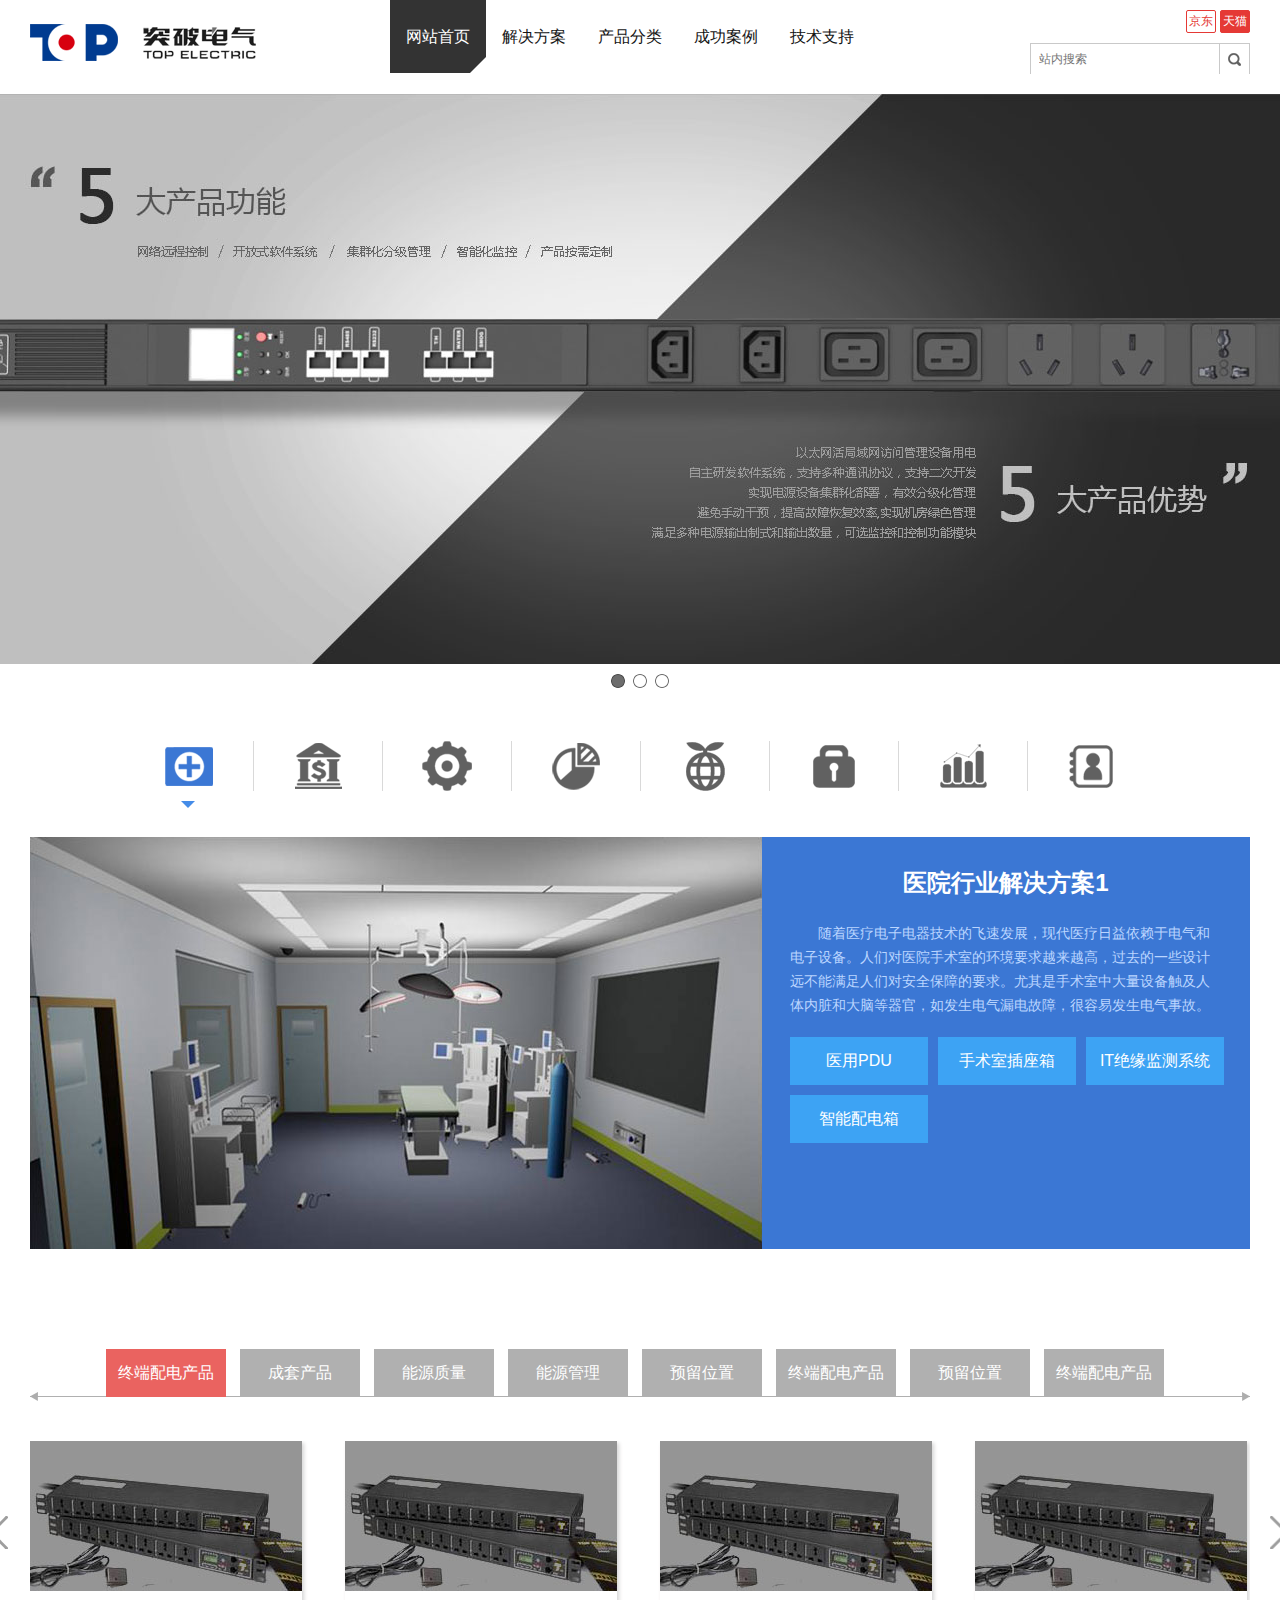
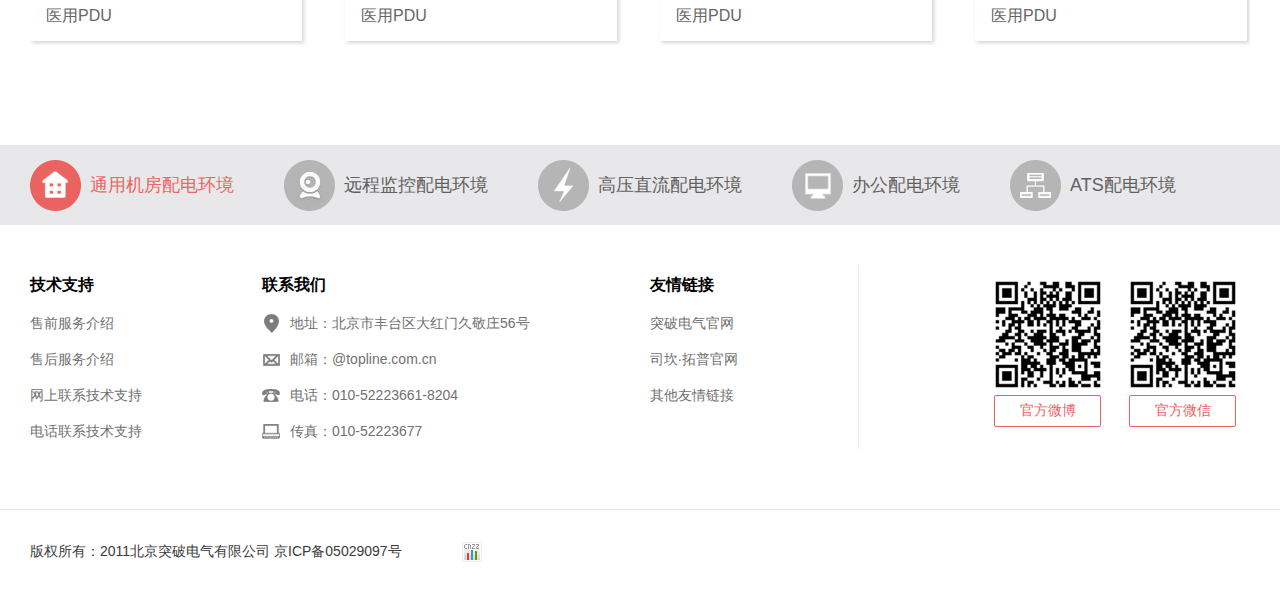
==== index.html @ 9ebaf7be "完成首页和列表页" ====
<!DOCTYPE html>
<html lang="">
<head>
  <meta charset="UTF-8">
  <title>突破电气</title>
  <link rel="stylesheet" href="css/base.css">
  <link rel="stylesheet" href="css/index.css">
  <script src="js/jquery.min.js"></script>
  <script src="js/jquery.SuperSlide.2.1.1.js"></script>
  <script src="js/init.js"></script>
</head>
<body>
  <div id="head" class="clearfix">
    <div class="container clearfix">
      <div class="logo left"><a href="javascript:;"><img src="images/logo.png" alt=""></a></div>
      <div class="topnav">
        <ul class="menu left">
          <li class="active"><a href="javascript:;">网站首页</a></li>
          <li><a href="javascript:;">解决方案</a></li>
          <li><a href="javascript:;">产品分类</a></li>
          <li><a href="javascript:;">成功案例</a></li>
          <li><a href="javascript:;">技术支持</a></li>
        </ul>
      </div>
      <form action="" class="search right">
        <div class="labels">
          <label class="active"><input  name="search" type="radio" value="0" checked="checked" />天猫</label> 
          <label class=""><input  name="search" type="radio" value="1" />京东</label>
        </div>
        <input type="text" placeholder="站内搜索" value=""><button></button>
      </form>
    </div>
  </div>
  <div class="slideBox">
    <ul class="bd">
      <li><a href="javascript:;"><img src="images/focusimg_1.jpg" alt=""></a></li>
      <li><a href="javascript:;"><img src="images/focusimg_1.jpg" alt=""></a></li>
      <li><a href="javascript:;"><img src="images/focusimg_1.jpg" alt=""></a></li>
    </ul>
    <div class="hd">
        <ul><li class="on"></li><li></li><li></li></ul>
    </div>
  </div>
  <div class="slideBoxList container clearfix">
    <div class="hd">
        <ul class="topImg"><li class="on"></li><li></li><li></li><li></li><li></li><li></li><li></li><li></li></ul>
    </div>
    <ul class="bottomImg"><li class="active"></li><li></li><li></li><li></li><li></li><li></li><li></li><li></li></ul>
    <ul class="bd">
      <li>
          <img src="images/image-2.jpg" alt="" class="">
          <div class="rightDis right">
            <h1>医院行业解决方案1</h1>
            <p>随着医疗电子电器技术的飞速发展，现代医疗日益依赖于电气和电子设备。人们对医院手术室的环境要求越来越高，过去的一些设计远不能满足人们对安全保障的要求。尤其是手术室中大量设备触及人体内脏和大脑等器官，如发生电气漏电故障，很容易发生电气事故。</p>
            <ul class="clearfix">
              <li><a href="javascript:;">医用PDU</a></li>
              <li><a href="javascript:;">手术室插座箱</a></li>
              <li><a href="javascript:;">IT绝缘监测系统</a></li>
              <li><a href="javascript:;">智能配电箱</a></li>
            </ul>
          </div>
      </li>
      <li>
          <img src="images/image-2.jpg" alt="" class="">
          <div class="rightDis right">
            <h1>医院行业解决方案2</h1>
            <p>随着医疗电子电器技术的飞速发展，现代医疗日益依赖于电气和电子设备。人们对医院手术室的环境要求越来越高，过去的一些设计远不能满足人们对安全保障的要求。尤其是手术室中大量设备触及人体内脏和大脑等器官，如发生电气漏电故障，很容易发生电气事故。</p>
            <ul class="clearfix">
              <li><a href="javascript:;">医用PDU</a></li>
              <li><a href="javascript:;">手术室插座箱</a></li>
              <li><a href="javascript:;">IT绝缘监测系统</a></li>
              <li><a href="javascript:;">智能配电箱</a></li>
            </ul>
          </div>
      </li>
      <li>
          <img src="images/image-2.jpg" alt="" class="">
          <div class="rightDis right">
            <h1>医院行业解决方案3</h1>
            <p>随着医疗电子电器技术的飞速发展，现代医疗日益依赖于电气和电子设备。人们对医院手术室的环境要求越来越高，过去的一些设计远不能满足人们对安全保障的要求。尤其是手术室中大量设备触及人体内脏和大脑等器官，如发生电气漏电故障，很容易发生电气事故。</p>
            <ul class="clearfix">
              <li><a href="javascript:;">医用PDU</a></li>
              <li><a href="javascript:;">手术室插座箱</a></li>
              <li><a href="javascript:;">IT绝缘监测系统</a></li>
              <li><a href="javascript:;">智能配电箱</a></li>
            </ul>
          </div>
      </li>
      <li>
          <img src="images/image-2.jpg" alt="" class="">
          <div class="rightDis right">
            <h1>医院行业解决方案4</h1>
            <p>随着医疗电子电器技术的飞速发展，现代医疗日益依赖于电气和电子设备。人们对医院手术室的环境要求越来越高，过去的一些设计远不能满足人们对安全保障的要求。尤其是手术室中大量设备触及人体内脏和大脑等器官，如发生电气漏电故障，很容易发生电气事故。</p>
            <ul class="clearfix">
              <li><a href="javascript:;">医用PDU</a></li>
              <li><a href="javascript:;">手术室插座箱</a></li>
              <li><a href="javascript:;">IT绝缘监测系统</a></li>
              <li><a href="javascript:;">智能配电箱</a></li>
            </ul>
          </div>
      </li>
      <li>
          <img src="images/image-2.jpg" alt="" class="">
          <div class="rightDis right">
            <h1>医院行业解决方案5</h1>
            <p>随着医疗电子电器技术的飞速发展，现代医疗日益依赖于电气和电子设备。人们对医院手术室的环境要求越来越高，过去的一些设计远不能满足人们对安全保障的要求。尤其是手术室中大量设备触及人体内脏和大脑等器官，如发生电气漏电故障，很容易发生电气事故。</p>
            <ul class="clearfix">
              <li><a href="javascript:;">医用PDU</a></li>
              <li><a href="javascript:;">手术室插座箱</a></li>
              <li><a href="javascript:;">IT绝缘监测系统</a></li>
              <li><a href="javascript:;">智能配电箱</a></li>
            </ul>
          </div>
      </li>
      <li>
          <img src="images/image-2.jpg" alt="" class="">
          <div class="rightDis right">
            <h1>医院行业解决方案6</h1>
            <p>随着医疗电子电器技术的飞速发展，现代医疗日益依赖于电气和电子设备。人们对医院手术室的环境要求越来越高，过去的一些设计远不能满足人们对安全保障的要求。尤其是手术室中大量设备触及人体内脏和大脑等器官，如发生电气漏电故障，很容易发生电气事故。</p>
            <ul class="clearfix">
              <li><a href="javascript:;">医用PDU</a></li>
              <li><a href="javascript:;">手术室插座箱</a></li>
              <li><a href="javascript:;">IT绝缘监测系统</a></li>
              <li><a href="javascript:;">智能配电箱</a></li>
            </ul>
          </div>
      </li>
      <li>
          <img src="images/image-2.jpg" alt="" class="">
          <div class="rightDis right">
            <h1>医院行业解决方案7</h1>
            <p>随着医疗电子电器技术的飞速发展，现代医疗日益依赖于电气和电子设备。人们对医院手术室的环境要求越来越高，过去的一些设计远不能满足人们对安全保障的要求。尤其是手术室中大量设备触及人体内脏和大脑等器官，如发生电气漏电故障，很容易发生电气事故。</p>
            <ul class="clearfix">
              <li><a href="javascript:;">医用PDU</a></li>
              <li><a href="javascript:;">手术室插座箱</a></li>
              <li><a href="javascript:;">IT绝缘监测系统</a></li>
              <li><a href="javascript:;">智能配电箱</a></li>
            </ul>
          </div>
      </li>
      <li>
          <img src="images/image-2.jpg" alt="" class="">
          <div class="rightDis right">
            <h1>医院行业解决方案8</h1>
            <p>随着医疗电子电器技术的飞速发展，现代医疗日益依赖于电气和电子设备。人们对医院手术室的环境要求越来越高，过去的一些设计远不能满足人们对安全保障的要求。尤其是手术室中大量设备触及人体内脏和大脑等器官，如发生电气漏电故障，很容易发生电气事故。</p>
            <ul class="clearfix">
              <li><a href="javascript:;">医用PDU</a></li>
              <li><a href="javascript:;">手术室插座箱</a></li>
              <li><a href="javascript:;">IT绝缘监测系统</a></li>
              <li><a href="javascript:;">智能配电箱</a></li>
            </ul>
          </div>
      </li>
    </ul>
  </div>
  <div class="container slideParBox clearfix">
    <span class="sL"></span>
    <ul class="parHd">
      <li class="on">终端配电产品</li>
      <li>成套产品</li>
      <li>能源质量</li>
      <li>能源管理</li>
      <li>预留位置</li>
      <li>终端配电产品</li>
      <li>预留位置</li>
      <li>终端配电产品</li>
    </ul>
    <span class="sR"></span>
    <ul class="parBd">
      <li>
        <div class="slideChiBox">
          <a class="sPrev" href="javascript:void(0)"></a>
          <ul class="inbd">
            <li>
              <a href="javascript:;"><img src="images/listImg.jpg" alt=""></a>
              <h2><a href="javascript:;">医用PDU</a></h2>
            </li>
            <li>
              <a href="javascript:;"><img src="images/listImg.jpg" alt=""></a>
              <h2><a href="javascript:;">医用PDU</a></h2>
            </li>
            <li>
              <a href="javascript:;"><img src="images/listImg.jpg" alt=""></a>
              <h2><a href="javascript:;">医用PDU</a></h2>
            </li>
            <li>
              <a href="javascript:;"><img src="images/listImg.jpg" alt=""></a>
              <h2><a href="javascript:;">医用PDU</a></h2>
            </li>
          </ul>
          <a class="sNext" href="javascript:void(0)"></a>
        </div>
      </li>
      <li>
        <div class="slideChiBox">
          <a class="sPrev" href="javascript:void(0)"></a>
          <ul class="inbd">
            <li>
              <a href="javascript:;"><img src="images/listImg.jpg" alt=""></a>
              <h2><a href="javascript:;">医用PDU</a></h2>
            </li>
            <li>
              <a href="javascript:;"><img src="images/listImg.jpg" alt=""></a>
              <h2><a href="javascript:;">医用PDU</a></h2>
            </li>
            <li>
              <a href="javascript:;"><img src="images/listImg.jpg" alt=""></a>
              <h2><a href="javascript:;">医用PDU</a></h2>
            </li>
            <li>
              <a href="javascript:;"><img src="images/listImg.jpg" alt=""></a>
              <h2><a href="javascript:;">医用PDU</a></h2>
            </li>
          </ul>
          <a class="sNext" href="javascript:void(0)"></a>
        </div>
      </li>
      <li>
        <div class="slideChiBox">
          <a class="sPrev" href="javascript:void(0)"></a>
          <ul class="inbd">
            <li>
              <a href="javascript:;"><img src="images/listImg.jpg" alt=""></a>
              <h2><a href="javascript:;">医用PDU</a></h2>
            </li>
            <li>
              <a href="javascript:;"><img src="images/listImg.jpg" alt=""></a>
              <h2><a href="javascript:;">医用PDU</a></h2>
            </li>
            <li>
              <a href="javascript:;"><img src="images/listImg.jpg" alt=""></a>
              <h2><a href="javascript:;">医用PDU</a></h2>
            </li>
            <li>
              <a href="javascript:;"><img src="images/listImg.jpg" alt=""></a>
              <h2><a href="javascript:;">医用PDU</a></h2>
            </li>
          </ul>
          <a class="sNext" href="javascript:void(0)"></a>
        </div>
      </li>
      <li>
        <div class="slideChiBox">
          <a class="sPrev" href="javascript:void(0)"></a>
          <ul class="inbd">
            <li>
              <a href="javascript:;"><img src="images/listImg.jpg" alt=""></a>
              <h2><a href="javascript:;">医用PDU</a></h2>
            </li>
            <li>
              <a href="javascript:;"><img src="images/listImg.jpg" alt=""></a>
              <h2><a href="javascript:;">医用PDU</a></h2>
            </li>
            <li>
              <a href="javascript:;"><img src="images/listImg.jpg" alt=""></a>
              <h2><a href="javascript:;">医用PDU</a></h2>
            </li>
            <li>
              <a href="javascript:;"><img src="images/listImg.jpg" alt=""></a>
              <h2><a href="javascript:;">医用PDU</a></h2>
            </li>
          </ul>
          <a class="sNext" href="javascript:void(0)"></a>
        </div>
      </li>
      <li>
        <div class="slideChiBox">
          <a class="sPrev" href="javascript:void(0)"></a>
          <ul class="inbd">
            <li>
              <a href="javascript:;"><img src="images/listImg.jpg" alt=""></a>
              <h2><a href="javascript:;">医用PDU</a></h2>
            </li>
            <li>
              <a href="javascript:;"><img src="images/listImg.jpg" alt=""></a>
              <h2><a href="javascript:;">医用PDU</a></h2>
            </li>
            <li>
              <a href="javascript:;"><img src="images/listImg.jpg" alt=""></a>
              <h2><a href="javascript:;">医用PDU</a></h2>
            </li>
            <li>
              <a href="javascript:;"><img src="images/listImg.jpg" alt=""></a>
              <h2><a href="javascript:;">医用PDU</a></h2>
            </li>
          </ul>
          <a class="sNext" href="javascript:void(0)"></a>
        </div>
      </li>
      <li>
        <div class="slideChiBox">
          <a class="sPrev" href="javascript:void(0)"></a>
          <ul class="inbd">
            <li>
              <a href="javascript:;"><img src="images/listImg.jpg" alt=""></a>
              <h2><a href="javascript:;">医用PDU</a></h2>
            </li>
            <li>
              <a href="javascript:;"><img src="images/listImg.jpg" alt=""></a>
              <h2><a href="javascript:;">医用PDU</a></h2>
            </li>
            <li>
              <a href="javascript:;"><img src="images/listImg.jpg" alt=""></a>
              <h2><a href="javascript:;">医用PDU</a></h2>
            </li>
            <li>
              <a href="javascript:;"><img src="images/listImg.jpg" alt=""></a>
              <h2><a href="javascript:;">医用PDU</a></h2>
            </li>
          </ul>
          <a class="sNext" href="javascript:void(0)"></a>
        </div>
      </li>
      <li>
        <div class="slideChiBox">
          <a class="sPrev" href="javascript:void(0)"></a>
          <ul class="inbd">
            <li>
              <a href="javascript:;"><img src="images/listImg.jpg" alt=""></a>
              <h2><a href="javascript:;">医用PDU</a></h2>
            </li>
            <li>
              <a href="javascript:;"><img src="images/listImg.jpg" alt=""></a>
              <h2><a href="javascript:;">医用PDU</a></h2>
            </li>
            <li>
              <a href="javascript:;"><img src="images/listImg.jpg" alt=""></a>
              <h2><a href="javascript:;">医用PDU</a></h2>
            </li>
            <li>
              <a href="javascript:;"><img src="images/listImg.jpg" alt=""></a>
              <h2><a href="javascript:;">医用PDU</a></h2>
            </li>
          </ul>
          <a class="sNext" href="javascript:void(0)"></a>
        </div>
      </li>
      <li>
        <div class="slideChiBox">
          <a class="sPrev" href="javascript:void(0)"></a>
          <ul class="inbd">
            <li>
              <a href="javascript:;"><img src="images/listImg.jpg" alt=""></a>
              <h2><a href="javascript:;">医用PDU</a></h2>
            </li>
            <li>
              <a href="javascript:;"><img src="images/listImg.jpg" alt=""></a>
              <h2><a href="javascript:;">医用PDU</a></h2>
            </li>
            <li>
              <a href="javascript:;"><img src="images/listImg.jpg" alt=""></a>
              <h2><a href="javascript:;">医用PDU</a></h2>
            </li>
            <li>
              <a href="javascript:;"><img src="images/listImg.jpg" alt=""></a>
              <h2><a href="javascript:;">医用PDU</a></h2>
            </li>
          </ul>
          <a class="sNext" href="javascript:void(0)"></a>
        </div>
      </li>
    </ul>
  </div>
  <div class="iListModule">
    <ul class="container clearfix">
      <li class="on"><a href="javascript:;">通用机房配电环境</a></li>
      <li><a href="javascript:;">远程监控配电环境</a></li>
      <li><a href="javascript:;">高压直流配电环境</a></li>
      <li><a href="javascript:;">办公配电环境</a></li>
      <li><a href="javascript:;">ATS配电环境</a></li>
    </ul>
  </div>
  <div class="footerNav container clearfix">
    <div class="navList left">
      <dl>
        <dt>技术支持</dt>
        <dd><a href="javascript:;">售前服务介绍</a></dd>
        <dd><a href="javascript:;">售后服务介绍</a></dd>
        <dd><a href="javascript:;">网上联系技术支持</a></dd>
        <dd><a href="javascript:;">电话联系技术支持</a></dd>
      </dl>
      <dl class="contact">
        <dt>联系我们</dt>
        <dd>地址：北京市丰台区大红门久敬庄56号</dd>
        <dd>邮箱：@topline.com.cn</dd>
        <dd>电话：010-52223661-8204</dd>
        <dd>传真：010-52223677</dd>
      </dl>
      <dl>
        <dt>友情链接</dt>
        <dd><a href="javascript:;">突破电气官网</a></dd>
        <dd><a href="javascript:;">司坎·拓普官网</a></dd>
        <dd><a href="javascript:;">其他友情链接</a></dd>
      </dl>
    </div>
    <div class="wbAndWx right">
      <div class="wb">
        <img src="images/wb.png" alt="">
        <p>官方微博</p>
      </div>
      <div class="wx">
        <img src="images/wx.jpg" alt="">
        <p>官方微信</p>
      </div>
    </div>
  </div>
  <div class="footerButtom">
    <p class="container">版权所有：2011北京突破电气有限公司 京ICP备05029097号<a href="javascript:;"><img src="images/cnzz.jpg" alt=""></a></p>
  </div>
</body>
</html>
---- css/base.css ----
@charset "utf-8";

body,ol,ul,h1,h2,h3,h4,h5,h6,p,th,td,dl,dd,form,fieldset,legend,input,textarea,select{margin:0;padding:0} 
body{font:14px"微软雅黑","Arial Narrow",HELVETICA;background:#fff;-webkit-text-size-adjust:100%;} 
a{color:#616161;text-decoration:none} 
a:hover{color:#eb6664;} 
em{font-style:normal} 
li{list-style:none} 
img{border:0;vertical-align:middle} 
table{border-collapse:collapse;border-spacing:0} 
input,select,button{outline:none;}
.left{float: left;}
.right{float: right;}
.clearfix:after{content: "";clear: both;display: block;}

#head{margin-bottom: 20px;height: 74px;overflow: hidden;}
.container{width: 1220px;margin: 0 auto;}
.logo{margin-right: 134px;}
.logo img{display: block;margin-top:24px;}

.menu{}
.menu li{float: left;}
.menu a{display: inline-block;font-size: 16px;color: #141414;line-height: 74px;width: 96px;text-align: center;}
.menu .active{background: url(../images/menubg.png) no-repeat top left;}
.menu .active a{color: #fff;}

.search{margin-top: 10px;}
.search label{float: right;border: 1px solid #e53935;border-radius: 2px;color:#fff;margin: 0 0 10px 4px;padding: 2px;color:#e53935;cursor: pointer;font-size: 12px;}
.search input[name='search']{display: none;}
.search input[type="text"]{width: 172px;height: 30px;border: 1px solid #c9c9c9;line-height: 30px;padding: 0 8px;font-size: 12px;}
.search label.active{color:#fff;background: #e53935;}
.search button{height: 32px;width: 30px;border: 1px solid #c9c9c9;border-left: none;background: none;background: #fff url(../images/search.png) center center no-repeat;vertical-align: bottom;cursor: pointer;}



.footerNav{margin-bottom: 60px;}
.footerNav .navList{border-right: 1px solid #e8e8ea;}
.footerNav .navList dl{float: left;padding-right: 120px;line-height: 40px;}
.footerNav .navList dl dt{font-size: 16px;font-weight: bold;}
.footerNav .navList dl dd{line-height: 36px;color: #717171;}
.footerNav .navList dl dd a{color: #717171;}
.contact dd{padding-left: 28px;}
.contact dd:nth-of-type(1){background: url(../images/icon-21.png) no-repeat left center;}
.contact dd:nth-of-type(2){background: url(../images/icon-22.png) no-repeat left center;}
.contact dd:nth-of-type(3){background: url(../images/icon-23.png) no-repeat left center;}
.contact dd:nth-of-type(4){background: url(../images/icon-24.png) no-repeat left center;}

.wbAndWx{display: table;width: 270px;margin-top: 16px;}
.wbAndWx div{display: table-cell;width:135px;text-align: center;}
.wbAndWx div img{width: 108px;height: 108px;}
.wbAndWx p{color: #ea6360;border: 1px solid #ea6360;padding: 4px;border-radius: 2px;padding: 6px;margin:6px 14px;}

.footerButtom{border-top: 1px solid #e8e8ea;}
.footerButtom p{line-height: 82px;color: #3b3b3b;}
.footerButtom p a{margin-left: 60px;}
.footerButtom p img{line-height: 82px;}
---- css/index.css ----
@charset "utf-8";

.slideBox .bd{overflow: hidden;height: 570px;}
.slideBox .bd img{padding-left: 50%;margin-left: -960px;}
.slideBox .hd{text-align: center;margin: 10px 0;}
.slideBox .hd li{display: inline-block;width: 14px;height: 14px;background: url(../images/focus_active.png) no-repeat center center;margin: 0 4px;cursor: pointer;}
.slideBox .hd li.on{background: url(../images/focus_normal.png) no-repeat center center;}


.slideBoxList {margin-top: 50px;margin-bottom: 100px;}
.slideBoxList .hd{text-align: center;}
.slideBoxList .hd .topImg li{display: inline-block;width: 128px;height: 50px;border-right: 1px solid #d9d9d9;cursor: pointer;}
.slideBoxList .hd .topImg li:last-child{border: none;}
.slideBoxList .hd .topImg li:nth-of-type(1){background: url(../images/icon_01.png) no-repeat center center;}
.slideBoxList .hd .topImg li:nth-of-type(2){background: url(../images/icon_02.png) no-repeat center center;}
.slideBoxList .hd .topImg li:nth-of-type(3){background: url(../images/icon_03.png) no-repeat center center;}
.slideBoxList .hd .topImg li:nth-of-type(4){background: url(../images/icon_04.png) no-repeat center center;}
.slideBoxList .hd .topImg li:nth-of-type(5){background: url(../images/icon_05.png) no-repeat center center;}
.slideBoxList .hd .topImg li:nth-of-type(6){background: url(../images/icon_06.png) no-repeat center center;}
.slideBoxList .hd .topImg li:nth-of-type(7){background: url(../images/icon_07.png) no-repeat center center;}
.slideBoxList .hd .topImg li:nth-of-type(8){background: url(../images/icon_08.png) no-repeat center center;}
.slideBoxList .hd .topImg li.on:nth-of-type(1){background: url(../images/icon_01-on.png) no-repeat center center;}
.slideBoxList .hd .topImg li.on:nth-of-type(2){background: url(../images/icon_02-on.png) no-repeat center center;}
.slideBoxList .hd .topImg li.on:nth-of-type(3){background: url(../images/icon_03-on.png) no-repeat center center;}
.slideBoxList .hd .topImg li.on:nth-of-type(4){background: url(../images/icon_04-on.png) no-repeat center center;}
.slideBoxList .hd .topImg li.on:nth-of-type(5){background: url(../images/icon_05-on.png) no-repeat center center;}
.slideBoxList .hd .topImg li.on:nth-of-type(6){background: url(../images/icon_06-on.png) no-repeat center center;}
.slideBoxList .hd .topImg li.on:nth-of-type(7){background: url(../images/icon_07-on.png) no-repeat center center;}
.slideBoxList .hd .topImg li.on:nth-of-type(8){background: url(../images/icon_08-on.png) no-repeat center center;}
.slideBoxList .bottomImg{text-align: center;margin-bottom: 20px;}
.slideBoxList .bottomImg li{display: inline-block;width: 128px;height: 20px;border-right: 1px solid #fff;}
.slideBoxList .bottomImg li.active{background: url(../images/icon_on.png)no-repeat center center;}
.slideBoxList .bd{background: #3b77d4;height: 412px;overflow: hidden;}
.slideBoxList .bd .rightDis{width: 432px;padding: 28px;overflow: hidden;}
.slideBoxList .bd .rightDis h1{text-align: center;font-size: 24px;margin-bottom: 20px;line-height: 36px;color: #fff;}
.slideBoxList .bd .rightDis p{text-indent: 2em;color: #bad5ff;line-height: 24px;font-size: 14px;}
.slideBoxList .bd .rightDis ul{margin-top: 20px;width: 450px;}
.slideBoxList .bd .rightDis ul li{display: inline-block;text-align: center;width: 138px;height: 48px;line-height: 48px;background: #3da3f4;float: left;margin:0 10px 10px 0;}
.slideBoxList .bd .rightDis ul li a{color: #fff;font-size: 16px;}
.slideBoxList .bd img{width: 732px;height: 412px;}

.slideParBox{margin-bottom: 100px;position: relative;}
.slideParBox .parHd{text-align: center;border-bottom: 1px solid #b0b0b0;}
.slideParBox .parHd li{display: inline-block;width: 120px;height: 48px;line-height: 48px;color: #fff;background: #b0b0b0;font-size: 16px;cursor: pointer;margin-right: 10px;margin-bottom: -1px;}
.slideParBox .parHd li:last-child{margin: none;}
.slideParBox .parHd li.on{background: #ea6360;}
.slideParBox .sL,.slideParBox .sR{position: absolute;top:42px;width: 10px;height: 10px;}
.slideParBox .sL{background:url(../images/sl.png) no-repeat center center;left: -1px;}
.slideParBox .sR{background:url(../images/sr.png) no-repeat center center;right: -1px;}

.slideChiBox{position: relative;margin-top: 44px;}
.tempWrap{width: 1220px!important;}
.slideChiBox .inbd{padding-bottom: 4px!important;}
.slideChiBox .inbd li{display: inline-block;float: left;margin-right:43px;width: 272px;height: 200px;box-shadow: 2px 2px 4px #d6d5d5;}
.slideChiBox .inbd img{width: 272px;height: 150px;}
.slideChiBox .sPrev{position: absolute;left: -40px;top:74px;background: url(../images/icon-left.png) no-repeat center center;display: block;width:18px; height:34px;}
.slideChiBox .sNext{position: absolute;right: -38px;top:74px;background: url(../images/icon-right.png) no-repeat center center;display: block;width:18px; height:34px;}
.slideChiBox h2{font-size: 16px;font-weight: normal;line-height: 50px;padding:0 16px;}
.slideChiBox h2 a{color: #666;}

.iListModule{background: #e8e8ea;margin-bottom: 40px;}
.iListModule li{display: inline-block;float: left;padding:0 50px 0 60px;line-height: 80px;font-size: 18px;}
.iListModule li:nth-of-type(1){background: url(../images/icon-11.png) no-repeat left center;}
.iListModule li:nth-of-type(2){background: url(../images/icon-12.png) no-repeat left center;}
.iListModule li:nth-of-type(3){background: url(../images/icon-13.png) no-repeat left center;}
.iListModule li:nth-of-type(4){background: url(../images/icon-14.png) no-repeat left center;}
.iListModule li:nth-of-type(5){background: url(../images/icon-15.png) no-repeat left center;}
.iListModule li.on:nth-of-type(1){background: url(../images/icon-11-on.png) no-repeat left center;}
.iListModule li.on:nth-of-type(2){background: url(../images/icon-12-on.png) no-repeat left center;}
.iListModule li.on:nth-of-type(3){background: url(../images/icon-13-on.png) no-repeat left center;}
.iListModule li.on:nth-of-type(4){background: url(../images/icon-14-on.png) no-repeat left center;}
.iListModule li.on:nth-of-type(5){background: url(../images/icon-15-on.png) no-repeat left center;}
.iListModule li.on a{color: #eb6664;}
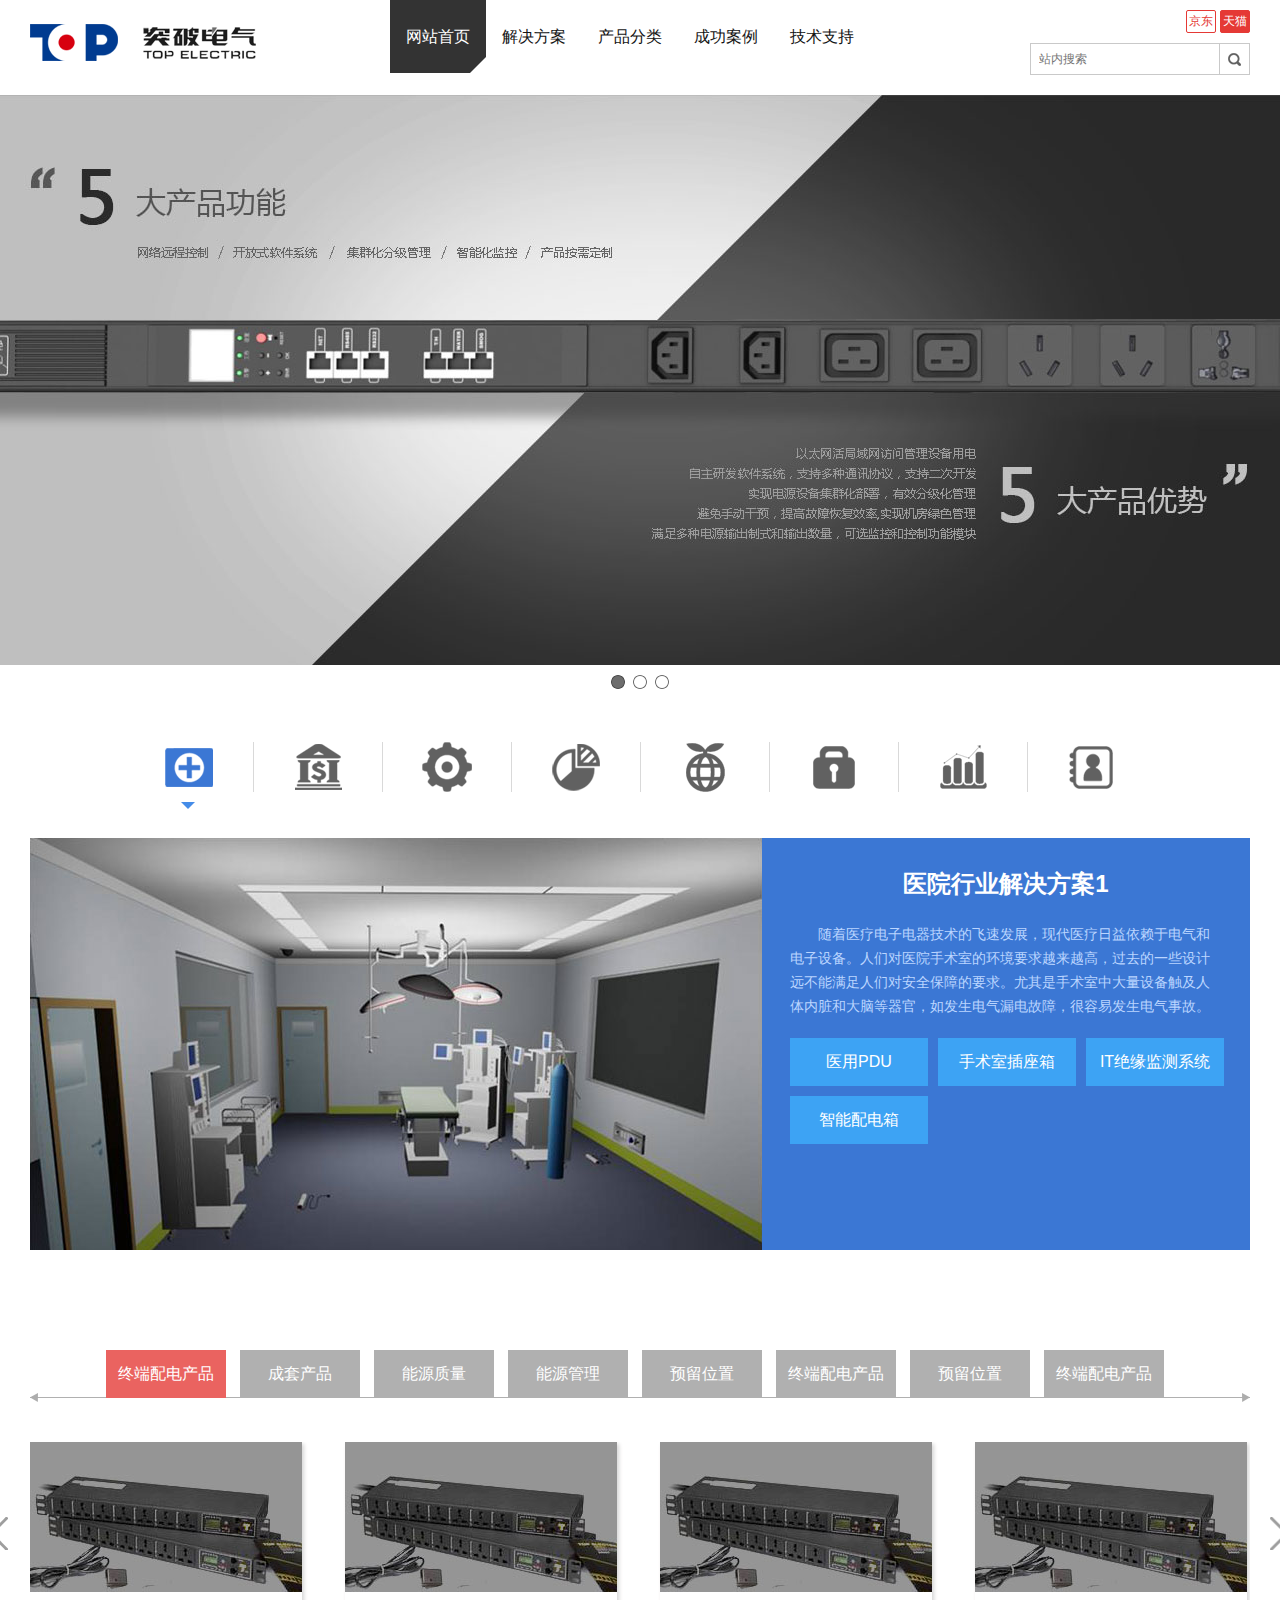
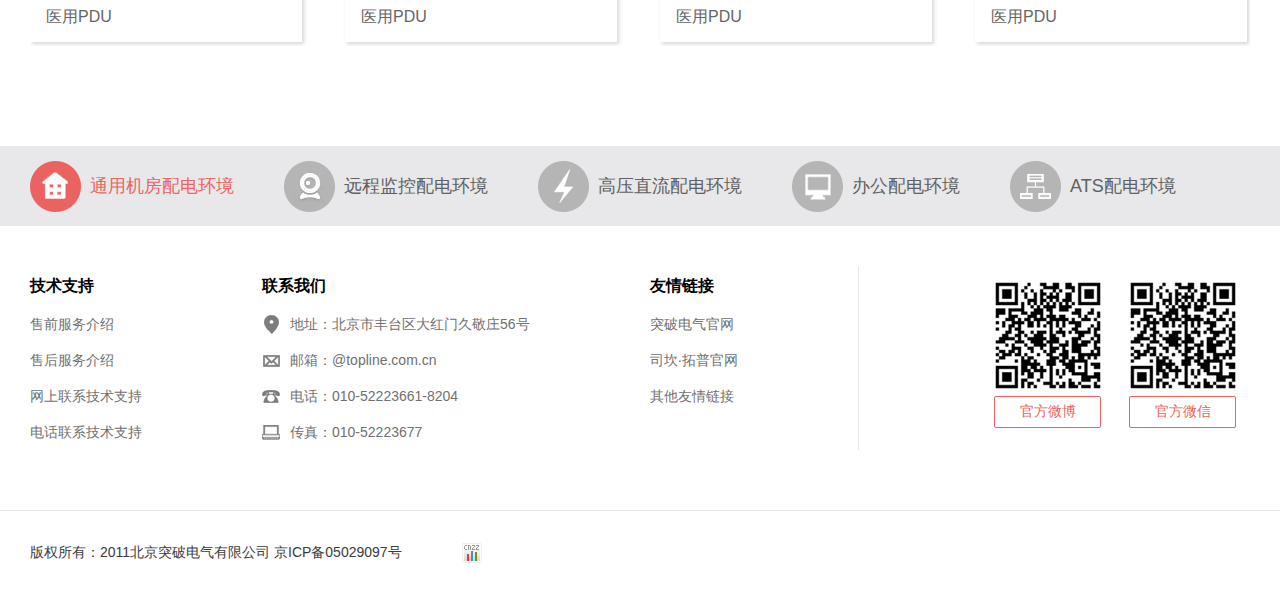
==== commit f5ef5fb0: "首页样式兼容360" ====
--- a/index.html
+++ b/index.html
@@ -2,6 +2,8 @@
 <html lang="">
 <head>
   <meta charset="UTF-8">
+  <!-- IE 兼容模式 -->
+  <meta http-equiv="X-UA-Compatible" content="IE=Edge">
   <title>突破电气</title>
   <link rel="stylesheet" href="css/base.css">
   <link rel="stylesheet" href="css/index.css">
@@ -23,7 +25,8 @@
         </ul>
       </div>
       <form action="" class="search right">
-        <div class="labels">
+      <!-- 加入clearfix清浮动 -->
+        <div class="labels clearfix">
           <label class="active"><input  name="search" type="radio" value="0" checked="checked" />天猫</label> 
           <label class=""><input  name="search" type="radio" value="1" />京东</label>
         </div>
--- a/css/base.css
+++ b/css/base.css
@@ -1,7 +1,7 @@
 @charset "utf-8";
 
 body,ol,ul,h1,h2,h3,h4,h5,h6,p,th,td,dl,dd,form,fieldset,legend,input,textarea,select{margin:0;padding:0} 
-body{font:14px"微软雅黑","Arial Narrow",HELVETICA;background:#fff;-webkit-text-size-adjust:100%;} 
+body{font:14px "微软雅黑","Arial Narrow",HELVETICA;background:#fff;-webkit-text-size-adjust:100%;} 
 a{color:#616161;text-decoration:none} 
 a:hover{color:#eb6664;} 
 em{font-style:normal} 
@@ -13,7 +13,8 @@
 .right{float: right;}
 .clearfix:after{content: "";clear: both;display: block;}
 
-#head{margin-bottom: 20px;height: 74px;overflow: hidden;}
+/*修改高度*/
+#head{margin-bottom: 20px;height: 75px;overflow: hidden;}
 .container{width: 1220px;margin: 0 auto;}
 .logo{margin-right: 134px;}
 .logo img{display: block;margin-top:24px;}
@@ -24,7 +25,8 @@
 .menu .active{background: url(../images/menubg.png) no-repeat top left;}
 .menu .active a{color: #fff;}
 
-.search{margin-top: 10px;}
+/*定宽*/
+.search{margin-top: 10px;width: 220px;}
 .search label{float: right;border: 1px solid #e53935;border-radius: 2px;color:#fff;margin: 0 0 10px 4px;padding: 2px;color:#e53935;cursor: pointer;font-size: 12px;}
 .search input[name='search']{display: none;}
 .search input[type="text"]{width: 172px;height: 30px;border: 1px solid #c9c9c9;line-height: 30px;padding: 0 8px;font-size: 12px;}
--- a/css/index.css
+++ b/css/index.css
@@ -48,10 +48,14 @@
 .slideParBox .sL{background:url(../images/sl.png) no-repeat center center;left: -1px;}
 .slideParBox .sR{background:url(../images/sr.png) no-repeat center center;right: -1px;}
 
+.slideParBox .parBd li{display: none;}
+
 .slideChiBox{position: relative;margin-top: 44px;}
 .tempWrap{width: 1220px!important;}
-.slideChiBox .inbd{padding-bottom: 4px!important;}
-.slideChiBox .inbd li{display: inline-block;float: left;margin-right:43px;width: 272px;height: 200px;box-shadow: 2px 2px 4px #d6d5d5;}
+
+/*20170312*/
+.slideChiBox .inbd{padding-bottom: 4px!important;height: 200px;overflow: hidden;}
+.slideChiBox .inbd li{display: inline-block;float: left;margin-right:43px;width: 272px;height: 200px;box-shadow: 2px 2px 4px #d6d5d5;margin-bottom: 4px;}
 .slideChiBox .inbd img{width: 272px;height: 150px;}
 .slideChiBox .sPrev{position: absolute;left: -40px;top:74px;background: url(../images/icon-left.png) no-repeat center center;display: block;width:18px; height:34px;}
 .slideChiBox .sNext{position: absolute;right: -38px;top:74px;background: url(../images/icon-right.png) no-repeat center center;display: block;width:18px; height:34px;}
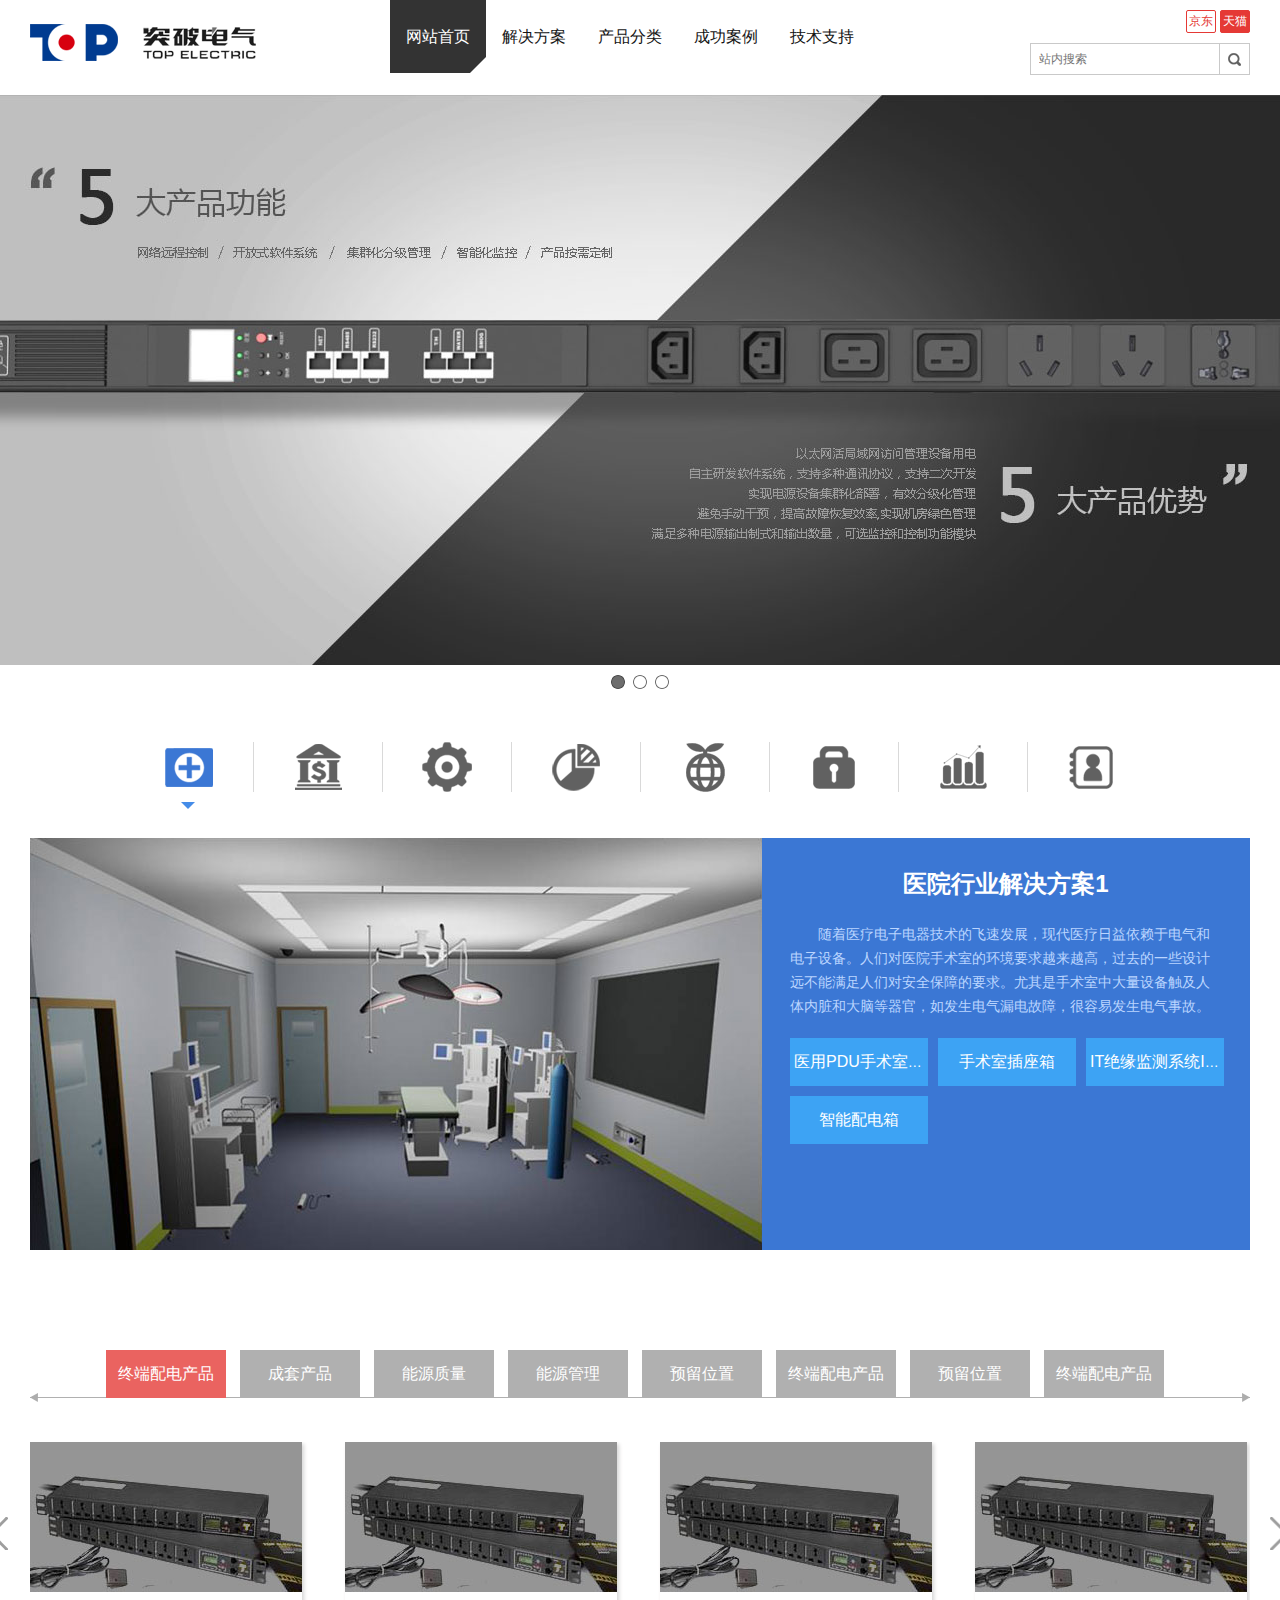
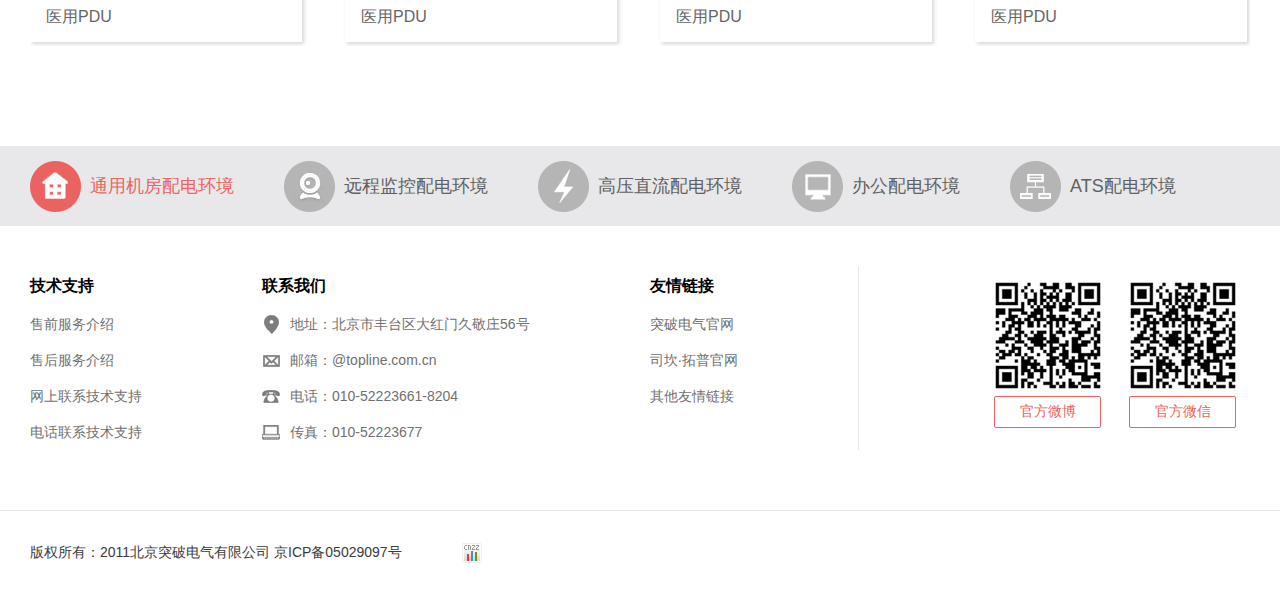
==== commit 1ab133bd: "首页文本溢出和详情页图片大小固定" ====
--- a/index.html
+++ b/index.html
@@ -56,9 +56,9 @@
             <h1>医院行业解决方案1</h1>
             <p>随着医疗电子电器技术的飞速发展，现代医疗日益依赖于电气和电子设备。人们对医院手术室的环境要求越来越高，过去的一些设计远不能满足人们对安全保障的要求。尤其是手术室中大量设备触及人体内脏和大脑等器官，如发生电气漏电故障，很容易发生电气事故。</p>
             <ul class="clearfix">
-              <li><a href="javascript:;">医用PDU</a></li>
-              <li><a href="javascript:;">手术室插座箱</a></li>
-              <li><a href="javascript:;">IT绝缘监测系统</a></li>
+              <li><a href="javascript:;">医用PDU手术室插座箱手术室插座箱</a></li>
+              <li><a href="javascript:;">手术室插座箱</a></li>
+              <li><a href="javascript:;">IT绝缘监测系统IT绝缘监测系统IT绝缘监测系统IT绝缘监测系统</a></li>
               <li><a href="javascript:;">智能配电箱</a></li>
             </ul>
           </div>
--- a/css/index.css
+++ b/css/index.css
@@ -35,8 +35,9 @@
 .slideBoxList .bd .rightDis h1{text-align: center;font-size: 24px;margin-bottom: 20px;line-height: 36px;color: #fff;}
 .slideBoxList .bd .rightDis p{text-indent: 2em;color: #bad5ff;line-height: 24px;font-size: 14px;}
 .slideBoxList .bd .rightDis ul{margin-top: 20px;width: 450px;}
-.slideBoxList .bd .rightDis ul li{display: inline-block;text-align: center;width: 138px;height: 48px;line-height: 48px;background: #3da3f4;float: left;margin:0 10px 10px 0;}
-.slideBoxList .bd .rightDis ul li a{color: #fff;font-size: 16px;}
+/*2017/03/14修改li,li a的样式，超出部分显示省略号*/
+.slideBoxList .bd .rightDis ul li{display: inline-block;text-align: center;width: 130px;height: 48px;padding: 0 4px;line-height: 48px;background: #3da3f4;float: left;margin:0 10px 10px 0;overflow: hidden;text-overflow: ellipsis;color: #fff;}
+.slideBoxList .bd .rightDis ul li a{color: #fff;font-size: 16px;white-space: nowrap;}
 .slideBoxList .bd img{width: 732px;height: 412px;}
 
 .slideParBox{margin-bottom: 100px;position: relative;}
